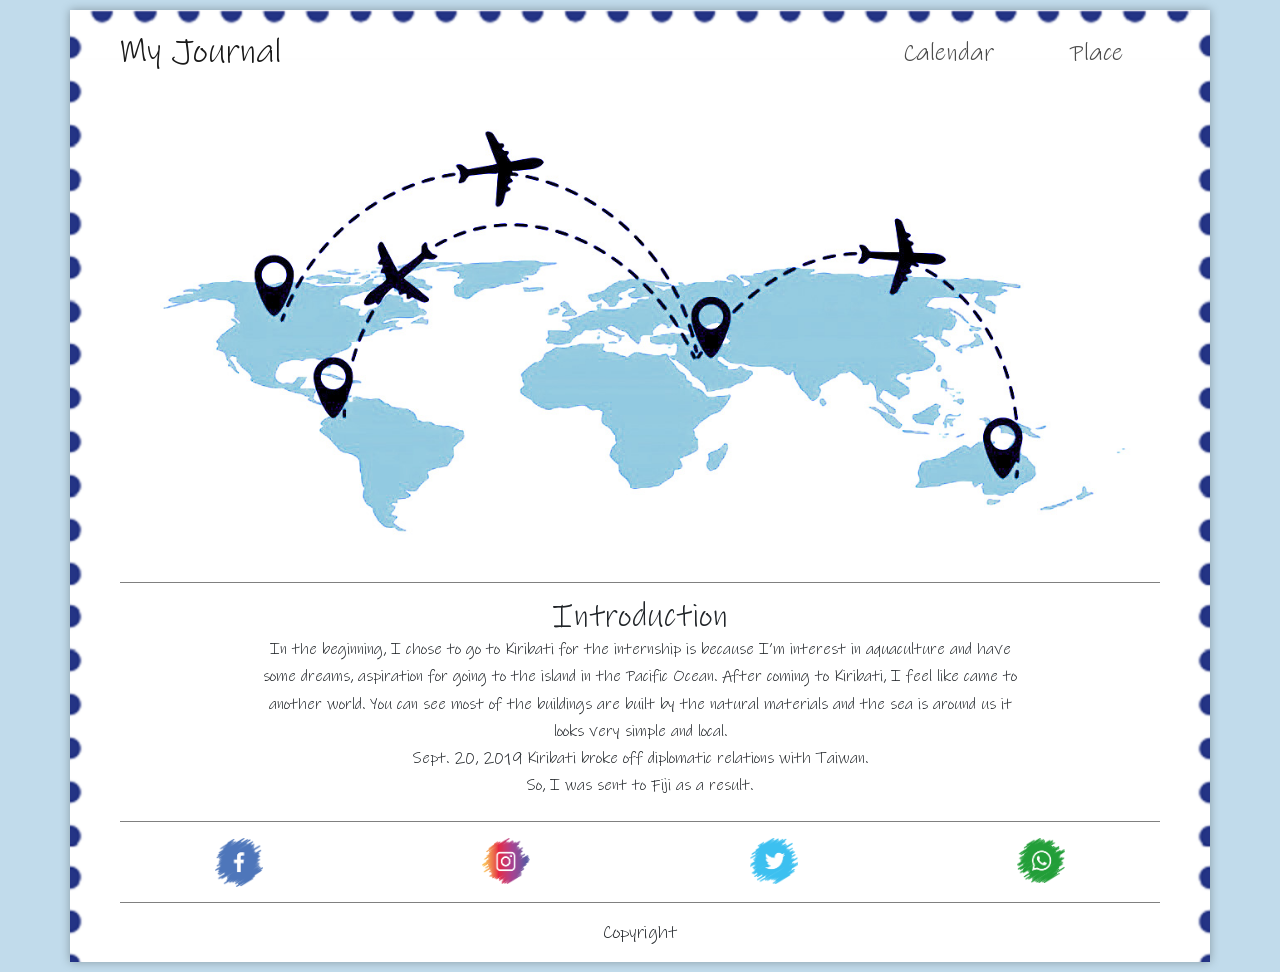
==== index.html @ 39a2f782 "index.html add RWD" ====
<!DOCTYPE html>
<html lang="en">
<head>
    <meta charset="UTF-8">
    <meta name="viewport" content="width=device-width, initial-scale=1.0">
    <title>My Blog</title>
    <link rel="stylesheet" href="css/bootstrap.min.css">
    <link rel="stylesheet" href="css/index.css">
</head>
<body>
    <div class="container bk main">
        <header class="header">
            <nav class="navbar navbar-expand-lg navbar-light top">
                <div class="container top-nav">
                    <a class="navbar-brand header__title font-Inkfree" href="index.html">My Journal</a>
                    <button class="navbar-toggler" type="button" data-toggle="collapse" data-target="#navbarNavAltMarkup" aria-controls="navbarNavAltMarkup" aria-expanded="false" aria-label="Toggle navigation">
                        <span class="icon-bar"></span>
                        <span class="icon-bar"></span>
                    </button>
                    <div class="navbar-collapse collapse" id="navbarNavAltMarkup">
                        <ul class="navbar-nav ml-auto">
                            <li class="nav-item"><a class="nav-link nav__link font-Inkfree" href="calendar.html">Calendar</a></li>
                            <li class="nav-item"><a class="nav-link nav__link font-Inkfree" href="place.html">Place</a></li>
                        </ul>
                    </div>
                </div>
            </nav>
        </header>
        <div class="container">
            <div class="row">
                <div class="col-12">
                    <img class="map" src="img/img_map.jpg" alt="This is a map picture">
                </div>
            </div><!-- /row -->
    
            <div class="row">
                <div class="col-12">
                    <div class="article">
                        <h2 class="main-title font-Inkfree">Introduction</h2>
                        <p class="main-text main-content font-Inkfree">
                            In the beginning, I chose to go to Kiribati for the internship is because I’m interest in aquaculture and have some dreams, aspiration for going to the island in the Pacific Ocean. After coming to Kiribati, I feel like came to another world. You can see most of the buildings are built by the natural materials and the sea is around us it looks very simple and local.<br>Sept. 20, 2019 Kiribati broke off diplomatic relations with Taiwan.<br>So, I was sent to Fiji as a result.
                        </p>
                    </div>
                </div>
            </div><!-- /row -->
    
            <hr class="seperate-line">
    
            <div class="row">
                <div class="col-3">
                    <a class="social_link text-center" href=""><img src="img/img_FB.png" alt="This is a link for FB"></a>
                </div>
                <div class="col-3">
                    <a class="social_link text-center" href=""><img src="img/img_Instagram.png" alt="This is a link for Instagram"></a>
                </div>
                <div class="col-3">
                    <a class="social_link text-center" href=""><img src="img/img_Twitter.png" alt="This is a link for Twitter"></a>
                </div>
                <div class="col-3">
                    <a class="social_link text-center" href=""><img src="img/img_Whatsapp.png" alt="This is a link for Whatsapp"></a>
                </div>
            </div><!-- /row -->
            
            <footer class="footer container font-Inkfree text-center">
                Copyright
            </footer>
        </div>
    </div>
    <script src="js/jquery-3.5.0.min.js"></script>
    <script src="js/bootstrap.min.js"></script>
    <script>
        $(document).ready(function(){
            $(window).scroll(function() {
                var height = $(window).scrollTop();

                if (height > 50) {
                    $(".top-nav").addClass("affix");
                }
                else {
                    $(".top-nav").removeClass("affix");
                }
            });
            })
    </script>
</body>
</html>
---- css/index.css ----
@font-face {
    font-family: "Ink Free";
    src: url("fonts/Ink Free.ttf") format("truetype");
    font-weight: normal;
	font-style: normal;
}

@font-face {
    font-family: "Open Sans";
    src: url("fonts/OpenSans-Regular.ttf") format("truetype");
    font-weight: normal;
	font-style: normal;
}

.font-Opensans {
    font-family: "Open Sans", sans-serif;
}

.font-Inkfree {
    font-family: "Ink Free", sans-serif;
}

html {
    box-sizing: border-box;
    min-height: 100%;
}

*, *:before, *:after {
	box-sizing: inherit;
}

h1, h2, h3, h4, h5{
    margin: 0px;
    padding: 0px;
}

body {
	margin: 0;
    padding: 0;
    line-height: 1.7 !important;
    background-color: #c1dbeb !important;
}

.bk {
    background-image: url("../img/img_index_background.png");
    background-size: 100%;
    background-repeat: no-repeat;
    filter: drop-shadow(0px 0px 5px rgba(0, 0, 0, 0.3));
}

.main {
    margin-top: 10px;
    margin-bottom: 10px;
}

.container {
    padding: 0 25px;
}

.header__title {
    font-size: 2.2rem !important;
}

/* Site Navigation */

.top {
    margin-top: 6px;
    padding-left: 0;
    padding-right: 0;
}

.top-nav {
    padding-left: 1.5rem !important;
    padding-right: 1.5rem !important;
}

.navbar-toggler {
    border: none;
    width: 40px;
    height: 40px;
}

.navbar-toggler:focus {
    outline: none;
}

.navbar-toggler span.icon-bar {
    display: block;
    width: 25px;
    height: 3px;
    background-color: #cccccc;
    border-radius: 1px;
}

.navbar-toggler span.icon-bar {
    transition: all 0.15s;
}

.navbar-toggler span:nth-child(1) {
    margin-bottom: 5px;
    transform: rotate(45deg);
    transform-origin: 24% 10%;
}

.navbar-toggler span:nth-child(2) {
    transform: rotate(-45deg);
    transform-origin: 24% 90%;
}

.navbar-toggler.collapsed span:nth-child(1),
.navbar-toggler.collapsed span:nth-child(2) {
    transform: rotate(0);
}

.nav__link {
    display: block;
    text-decoration: none !important;
    color: rgba(0, 0, 0, 0.7) !important;
    font-size: 25px;
    padding: 5px 0;
	margin: 0 30px;
}

.nav__link:hover {
    color: rgba(0, 0, 0, 1) !important;
}

/* Main Content */
.map{
    width: inherit;
    object-fit: cover;
    margin-bottom: 60px;
}

.main-title {
    text-align: center;
    margin-top: -35px;
    padding-top: 15px;
    border-top: 1px solid gray;
}

.main-text {
    text-align: center;
}

.main-content {
    padding: 0 140px;
}

.social_link {
    display: block;
}

.social_link > img{
    margin: 0 25px;
    max-width: 3rem;
}

/* seprate line */
.seperate-line {
    margin-top: 6px;
    border: 0px;
    border-top: 1px solid gray;
}

.footer {
    margin-top: 15px;
    padding-top: 15px;
    border-top: 1px solid gray;
    height: 60px;
    font-size: large;
}
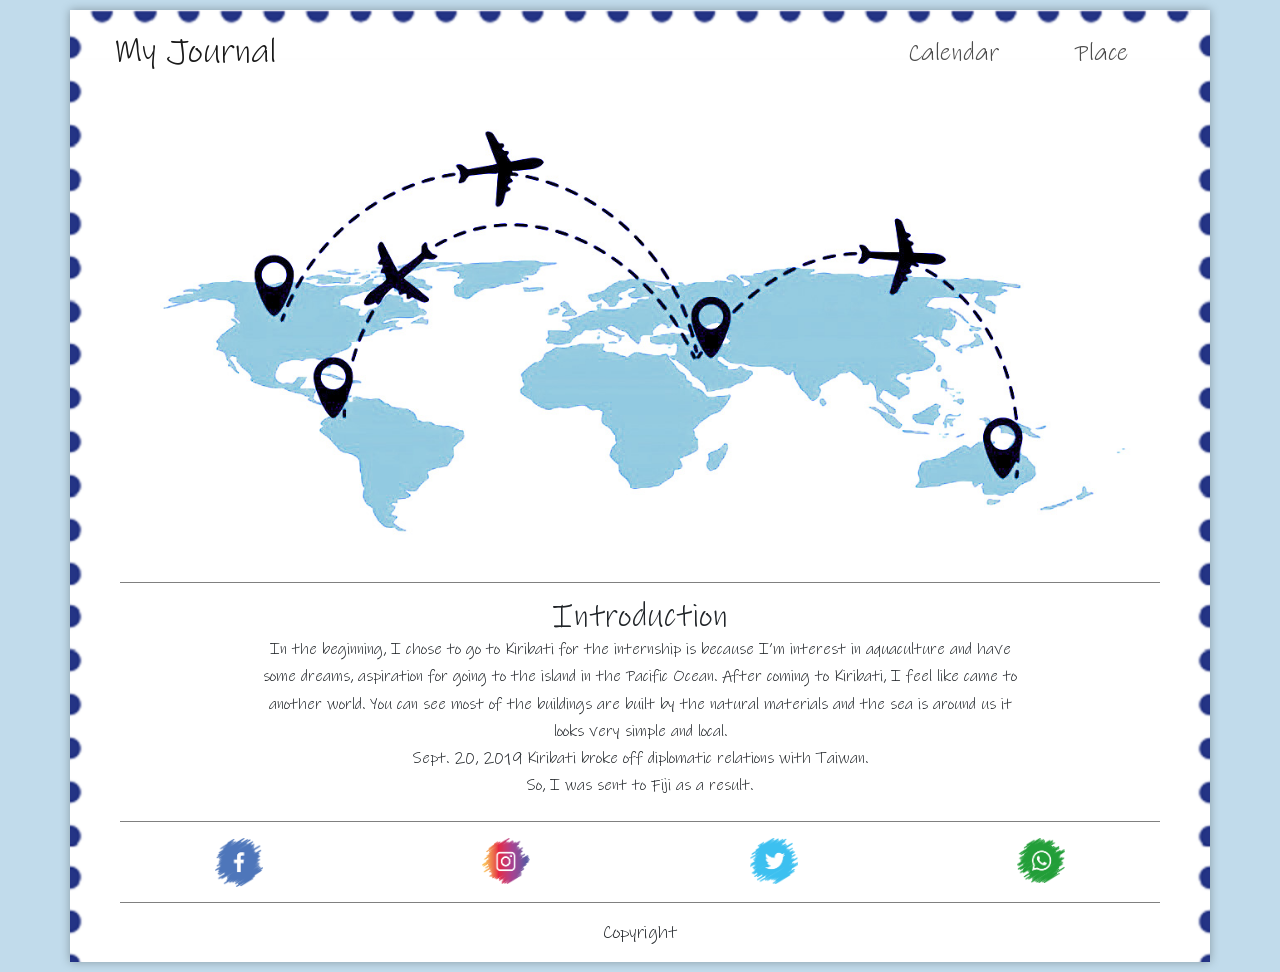
==== commit a7a45cc2: "Adjust padding of main text" ====
--- a/index.html
+++ b/index.html
@@ -13,7 +13,7 @@
             <nav class="navbar navbar-expand-lg navbar-light top">
                 <div class="container top-nav">
                     <a class="navbar-brand header__title font-Inkfree" href="index.html">My Journal</a>
-                    <button class="navbar-toggler" type="button" data-toggle="collapse" data-target="#navbarNavAltMarkup" aria-controls="navbarNavAltMarkup" aria-expanded="false" aria-label="Toggle navigation">
+                    <button class="navbar-toggler collapsed" type="button" data-toggle="collapse" data-target="#navbarNavAltMarkup" aria-controls="navbarNavAltMarkup" aria-expanded="false" aria-label="Toggle navigation">
                         <span class="icon-bar"></span>
                         <span class="icon-bar"></span>
                     </button>
--- a/css/index.css
+++ b/css/index.css
@@ -70,8 +70,14 @@
 }
 
 .top-nav {
-    padding-left: 1.5rem !important;
-    padding-right: 1.5rem !important;
+    padding-left: 1.2rem !important;
+    padding-right: 1.2rem !important;
+}
+
+@media(max-width:768px) {
+    .top-nav {
+        padding: 0 !important;
+    }
 }
 
 .navbar-toggler {
@@ -147,12 +153,18 @@
     padding: 0 140px;
 }
 
+@media(max-width: 768px) {
+    .main-content {
+        padding: 0;
+    }
+}
+
 .social_link {
     display: block;
 }
 
 .social_link > img{
-    margin: 0 25px;
+
     max-width: 3rem;
 }
 
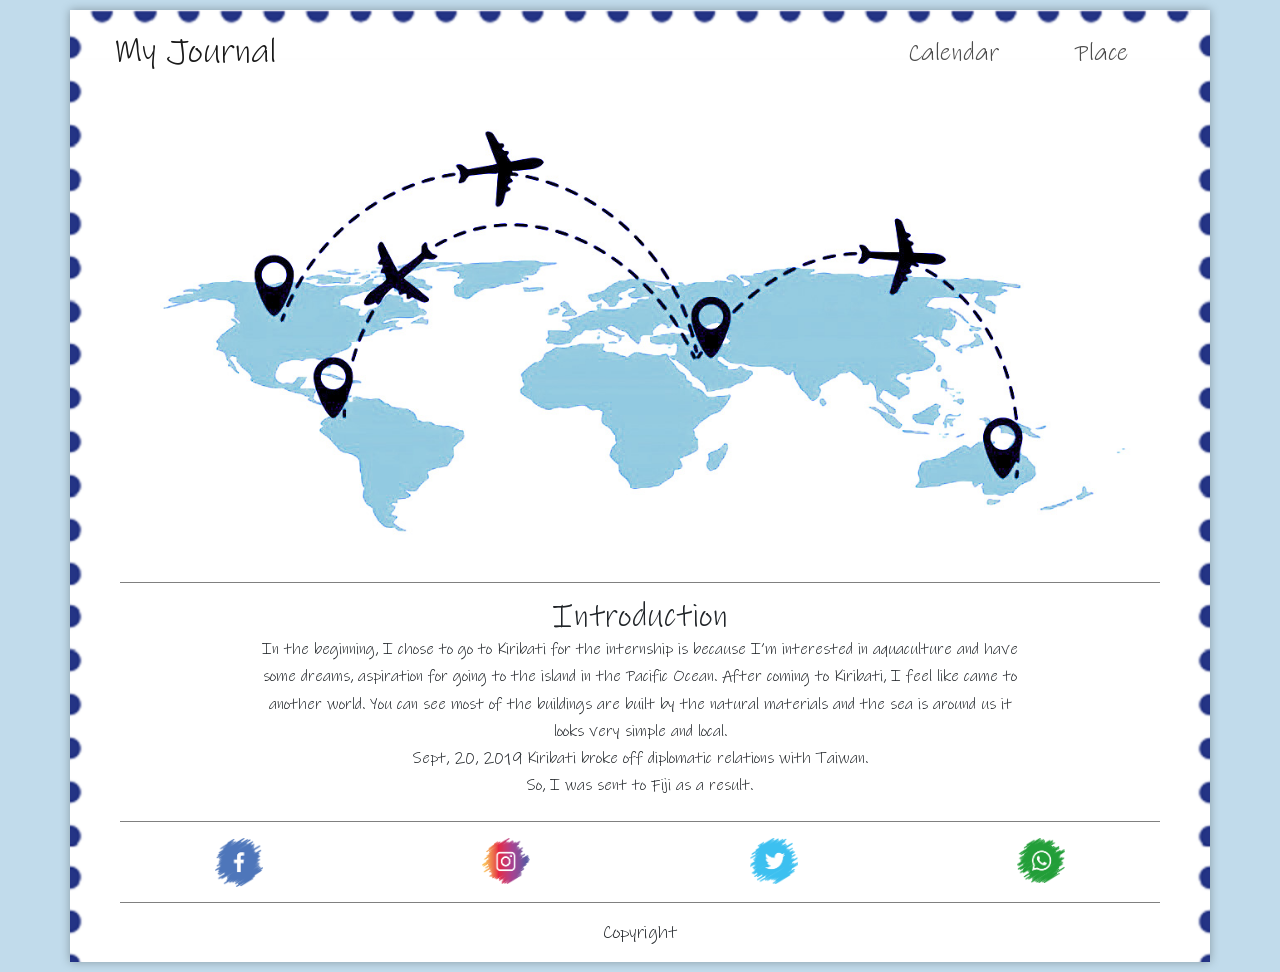
==== commit 53cbc259: "change grammar" ====
--- a/index.html
+++ b/index.html
@@ -38,7 +38,7 @@
                     <div class="article">
                         <h2 class="main-title font-Inkfree">Introduction</h2>
                         <p class="main-text main-content font-Inkfree">
-                            In the beginning, I chose to go to Kiribati for the internship is because I’m interest in aquaculture and have some dreams, aspiration for going to the island in the Pacific Ocean. After coming to Kiribati, I feel like came to another world. You can see most of the buildings are built by the natural materials and the sea is around us it looks very simple and local.<br>Sept. 20, 2019 Kiribati broke off diplomatic relations with Taiwan.<br>So, I was sent to Fiji as a result.
+                            In the beginning, I chose to go to Kiribati for the internship is because I’m interested in aquaculture and have some dreams, aspiration for going to the island in the Pacific Ocean. After coming to Kiribati, I feel like came to another world. You can see most of the buildings are built by the natural materials and the sea is around us it looks very simple and local.<br>Sept, 20, 2019 Kiribati broke off diplomatic relations with Taiwan.<br>So, I was sent to Fiji as a result.
                         </p>
                     </div>
                 </div>
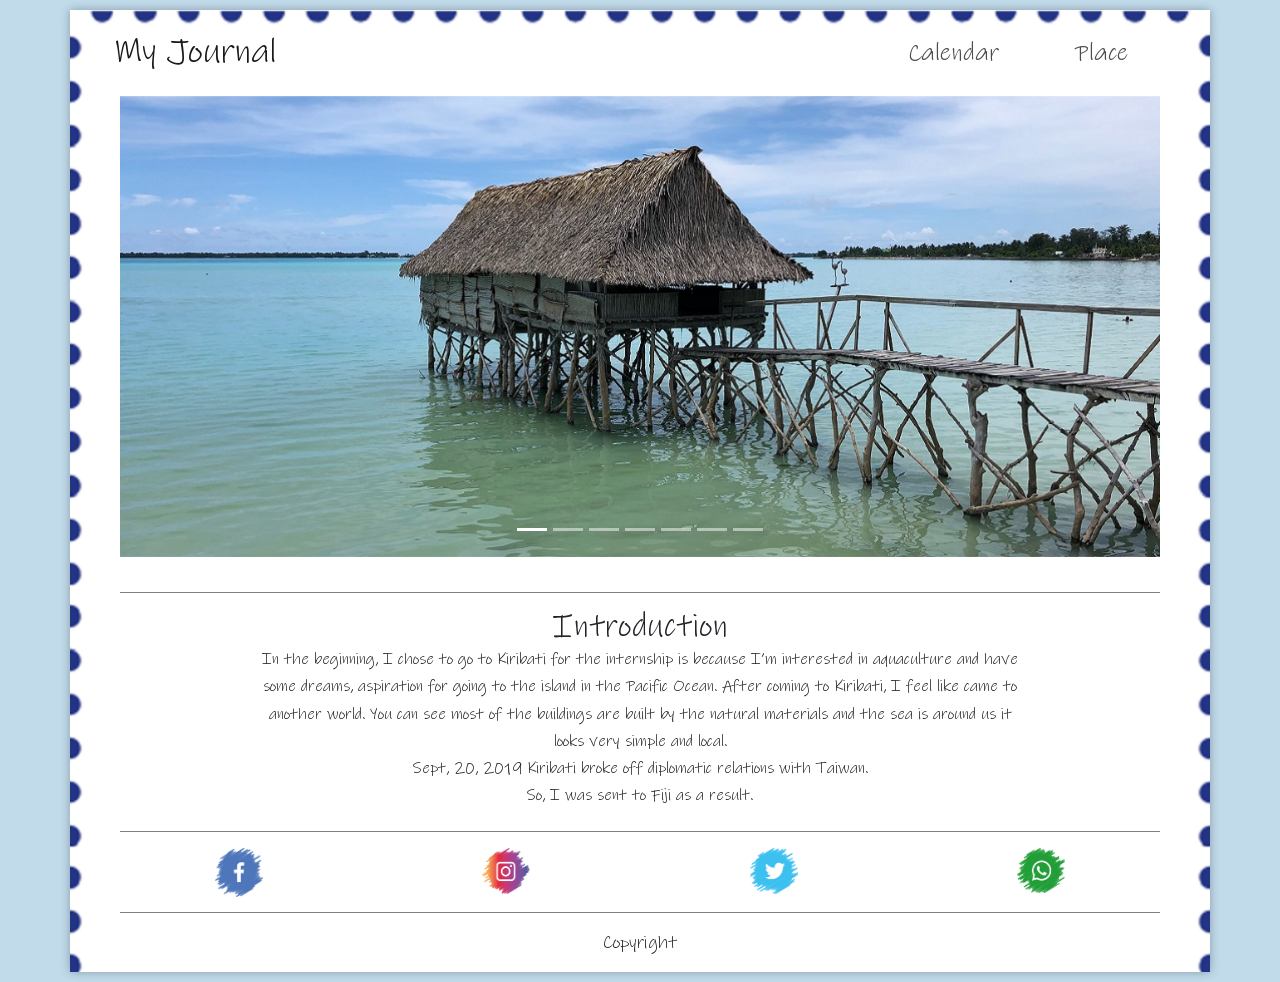
==== commit 5fc3a92f: "upate map picture on main page" ====
--- a/index.html
+++ b/index.html
@@ -29,7 +29,42 @@
         <div class="container">
             <div class="row">
                 <div class="col-12">
-                    <img class="map" src="img/img_map.jpg" alt="This is a map picture">
+                    <div class="banner">
+                        <div id="carouselExampleIndicators" class="carousel slide" data-ride="carousel">
+                            <ol class="carousel-indicators">
+                              <li data-target="#carouselExampleIndicators" data-slide-to="0" class="active"></li>
+                              <li data-target="#carouselExampleIndicators" data-slide-to="1"></li>
+                              <li data-target="#carouselExampleIndicators" data-slide-to="2"></li>
+                              <li data-target="#carouselExampleIndicators" data-slide-to="3"></li>
+                              <li data-target="#carouselExampleIndicators" data-slide-to="4"></li>
+                              <li data-target="#carouselExampleIndicators" data-slide-to="5"></li>
+                              <li data-target="#carouselExampleIndicators" data-slide-to="6"></li>
+                            </ol>
+                            <div class="carousel-inner">
+                                <div class="carousel-item">
+                                  <img src="img/K_01.jpg" class="d-block w-100" alt="...">
+                                </div>
+                                <div class="carousel-item active">
+                                  <img src="img/K_02.jpg" class="d-block w-100" alt="...">
+                                </div>
+                                <div class="carousel-item">
+                                  <img src="img/K_03.jpg" class="d-block w-100" alt="...">
+                                </div>
+                                <div class="carousel-item">
+                                    <img src="img/K_04.jpg" class="d-block w-100" alt="...">
+                                </div>
+                                <div class="carousel-item">
+                                    <img src="img/K_05.jpg" class="d-block w-100" alt="...">
+                                </div>
+                                <div class="carousel-item">
+                                    <img src="img/F_01.jpg" class="d-block w-100" alt="...">
+                                </div>
+                                <div class="carousel-item">
+                                    <img src="img/F_02.jpg" class="d-block w-100" alt="...">
+                                </div>
+                            </div>
+                        </div>
+                    </div>
                 </div>
             </div><!-- /row -->
     
--- a/css/index.css
+++ b/css/index.css
@@ -140,7 +140,7 @@
 
 .main-title {
     text-align: center;
-    margin-top: -35px;
+    margin-top: 35px;
     padding-top: 15px;
     border-top: 1px solid gray;
 }
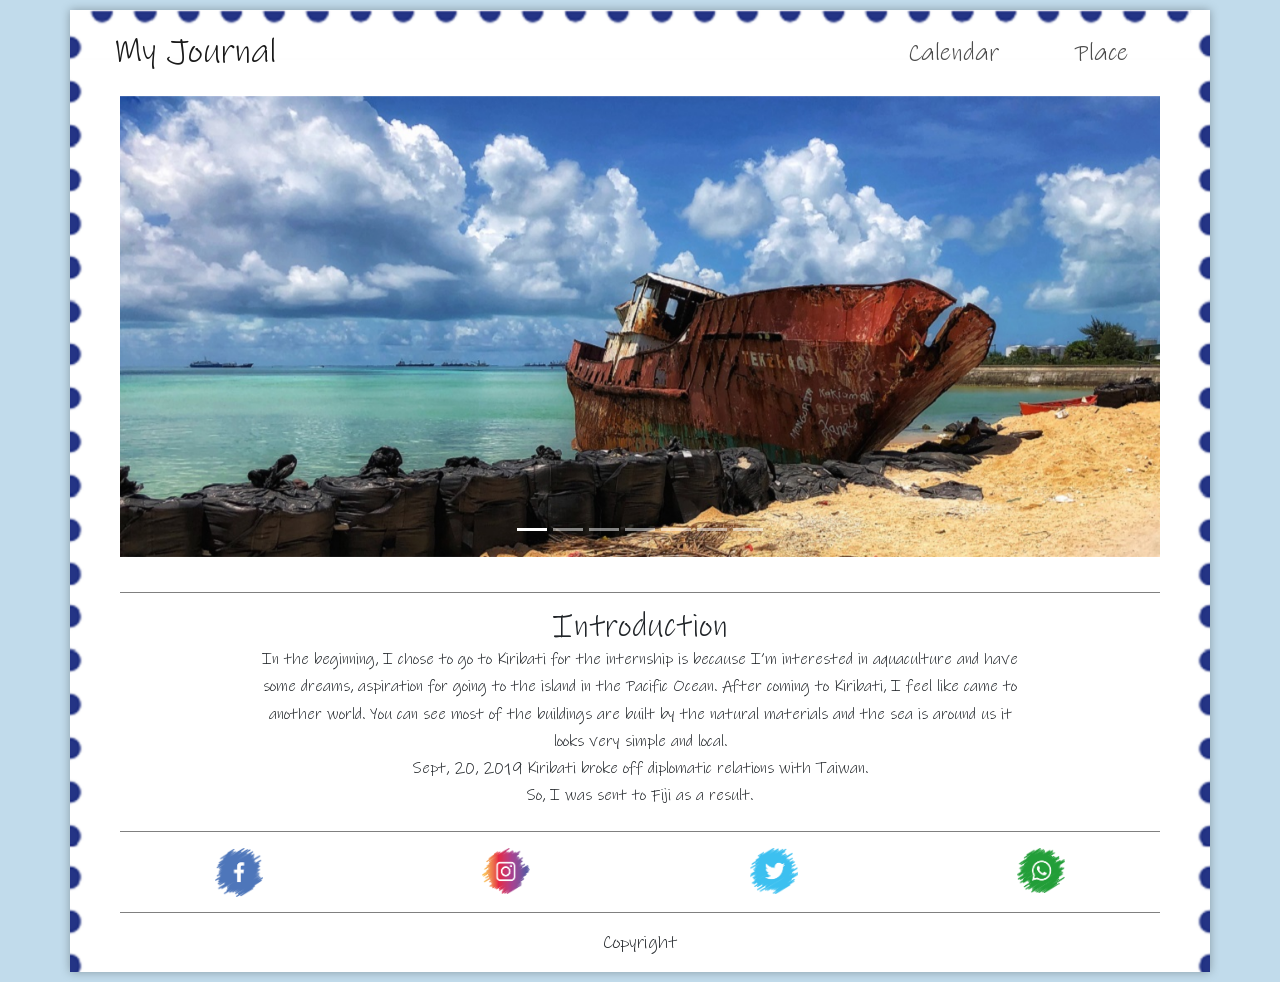
==== commit ebc77324: "Adjust calendar's position" ====
--- a/index.html
+++ b/index.html
@@ -115,7 +115,7 @@
                     $(".top-nav").removeClass("affix");
                 }
             });
-            })
+        })
     </script>
 </body>
 </html>
--- a/css/index.css
+++ b/css/index.css
@@ -97,11 +97,15 @@
     background-color: #cccccc;
     border-radius: 1px;
 }
-
 .navbar-toggler span.icon-bar {
     transition: all 0.15s;
 }
-
+.navbar-toggler.collapsed span:nth-child(1):hover{
+    transform: translateY(-0.2rem);
+}
+.navbar-toggler.collapsed span:nth-child(2):hover{
+    transform: translateY(0.15rem);
+}
 .navbar-toggler span:nth-child(1) {
     margin-bottom: 5px;
     transform: rotate(45deg);
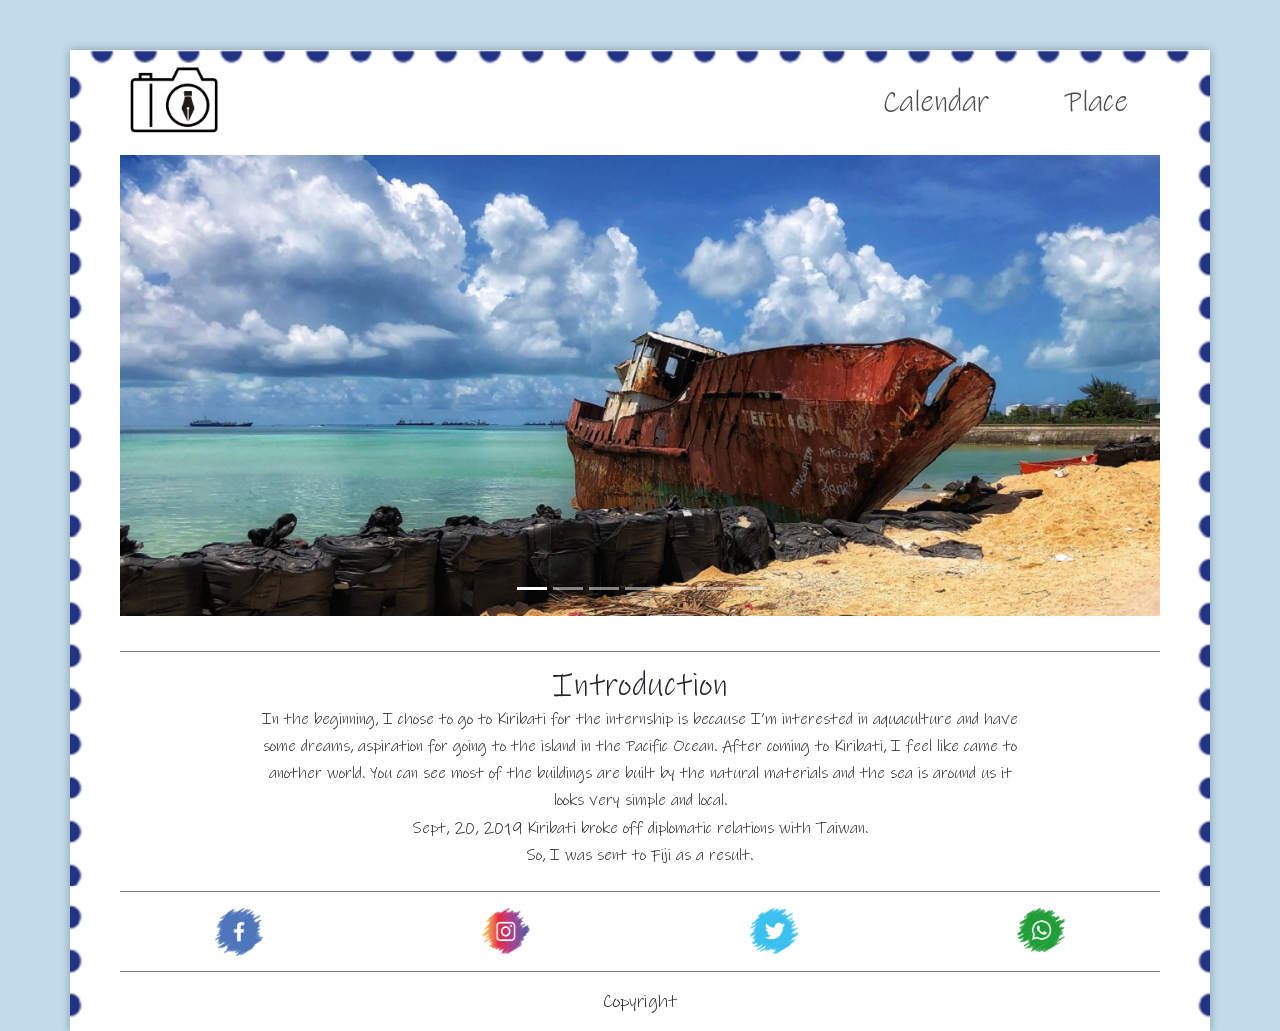
==== commit 0351bf55: "change logo" ====
--- a/index.html
+++ b/index.html
@@ -12,7 +12,7 @@
         <header class="header">
             <nav class="navbar navbar-expand-lg navbar-light top">
                 <div class="container top-nav">
-                    <a class="navbar-brand header__title font-Inkfree" href="index.html">My Journal</a>
+                    <a class="navbar-brand header__title" href="index.html"><img src="img/logo.png" alt=""></a>
                     <button class="navbar-toggler collapsed" type="button" data-toggle="collapse" data-target="#navbarNavAltMarkup" aria-controls="navbarNavAltMarkup" aria-expanded="false" aria-label="Toggle navigation">
                         <span class="icon-bar"></span>
                         <span class="icon-bar"></span>
--- a/css/index.css
+++ b/css/index.css
@@ -49,8 +49,8 @@
 }
 
 .main {
-    margin-top: 10px;
-    margin-bottom: 10px;
+    margin-top: 50px;
+    margin-bottom: 0px;
 }
 
 .container {
@@ -70,13 +70,15 @@
 }
 
 .top-nav {
-    padding-left: 1.2rem !important;
+    padding-left: 1.8rem !important;
     padding-right: 1.2rem !important;
 }
-
+.navbar-brand img{
+    width: 100px;
+}
 @media(max-width:768px) {
     .top-nav {
-        padding: 0 !important;
+        padding: 0 30px!important;
     }
 }
 
@@ -126,7 +128,7 @@
     display: block;
     text-decoration: none !important;
     color: rgba(0, 0, 0, 0.7) !important;
-    font-size: 25px;
+    font-size: 30px;
     padding: 5px 0;
 	margin: 0 30px;
 }
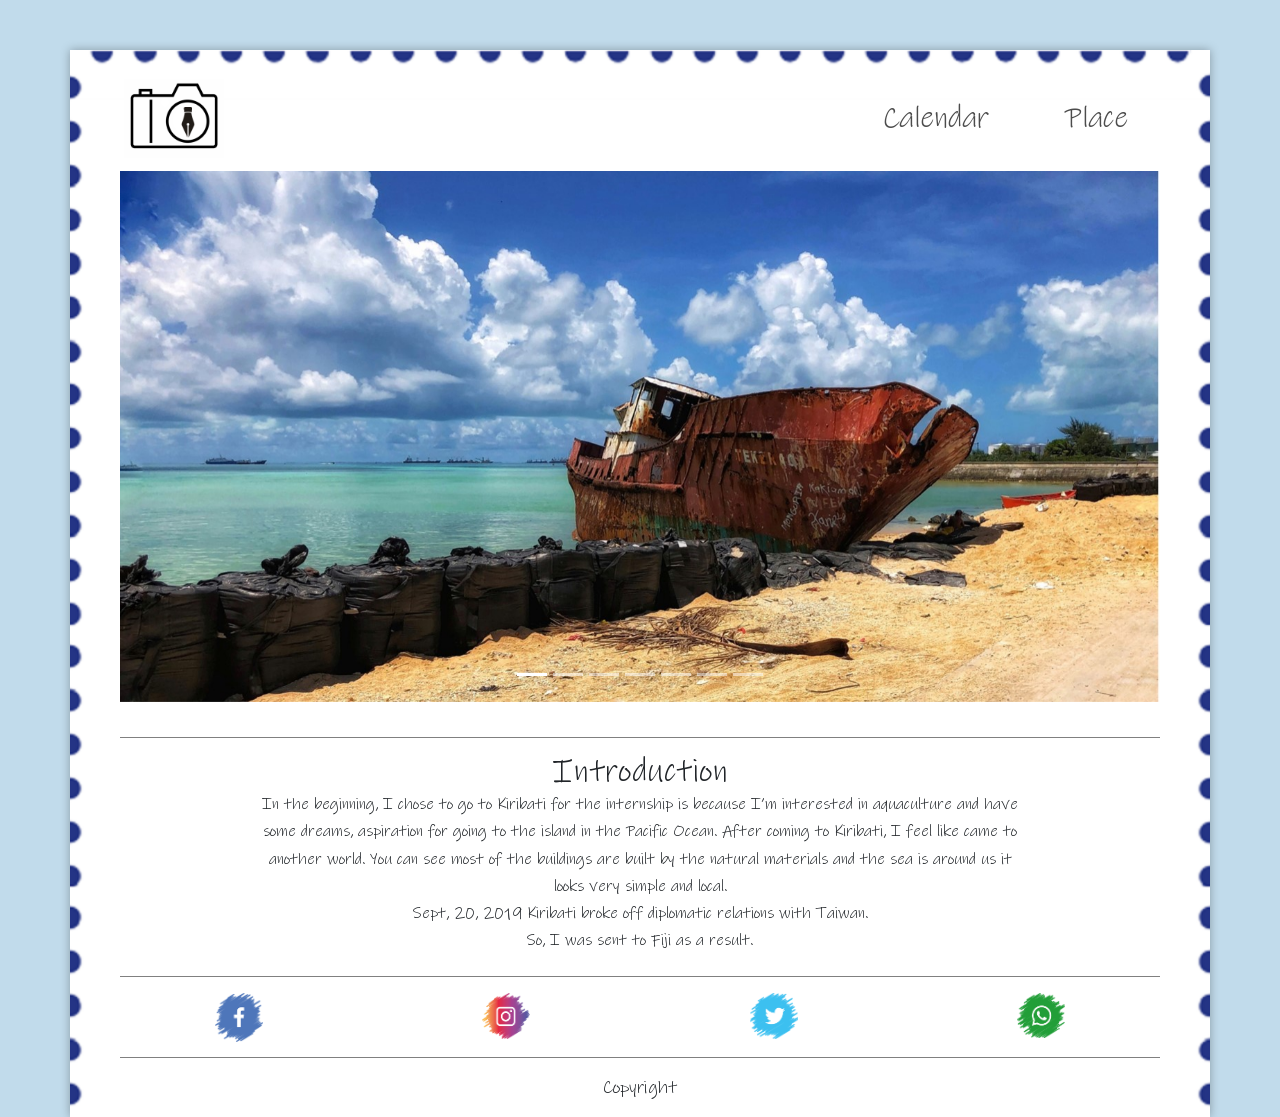
==== commit 164d3236: "update homepage picture" ====
--- a/index.html
+++ b/index.html
@@ -42,25 +42,25 @@
                             </ol>
                             <div class="carousel-inner">
                                 <div class="carousel-item">
-                                  <img src="img/K_01.jpg" class="d-block w-100" alt="...">
+                                  <img src="img/Home/H_00.jpg" class="d-block w-100" alt="...">
                                 </div>
                                 <div class="carousel-item active">
-                                  <img src="img/K_02.jpg" class="d-block w-100" alt="...">
+                                  <img src="img/Home/H_01.jpg" class="d-block w-100" alt="...">
                                 </div>
                                 <div class="carousel-item">
-                                  <img src="img/K_03.jpg" class="d-block w-100" alt="...">
+                                  <img src="img/Home/H_02.jpg" class="d-block w-100" alt="...">
                                 </div>
                                 <div class="carousel-item">
-                                    <img src="img/K_04.jpg" class="d-block w-100" alt="...">
+                                    <img src="img/Home/H_03.jpg" class="d-block w-100" alt="...">
                                 </div>
                                 <div class="carousel-item">
-                                    <img src="img/K_05.jpg" class="d-block w-100" alt="...">
+                                    <img src="img/Home/H_04.jpg" class="d-block w-100" alt="...">
                                 </div>
                                 <div class="carousel-item">
-                                    <img src="img/F_01.jpg" class="d-block w-100" alt="...">
+                                    <img src="img/Home/H_05.jpg" class="d-block w-100" alt="...">
                                 </div>
                                 <div class="carousel-item">
-                                    <img src="img/F_02.jpg" class="d-block w-100" alt="...">
+                                    <img src="img/Home/H_06.jpg" class="d-block w-100" alt="...">
                                 </div>
                             </div>
                         </div>
--- a/css/index.css
+++ b/css/index.css
@@ -72,6 +72,7 @@
 .top-nav {
     padding-left: 1.8rem !important;
     padding-right: 1.2rem !important;
+    padding-top: 1rem !important;
 }
 .navbar-brand img{
     width: 100px;
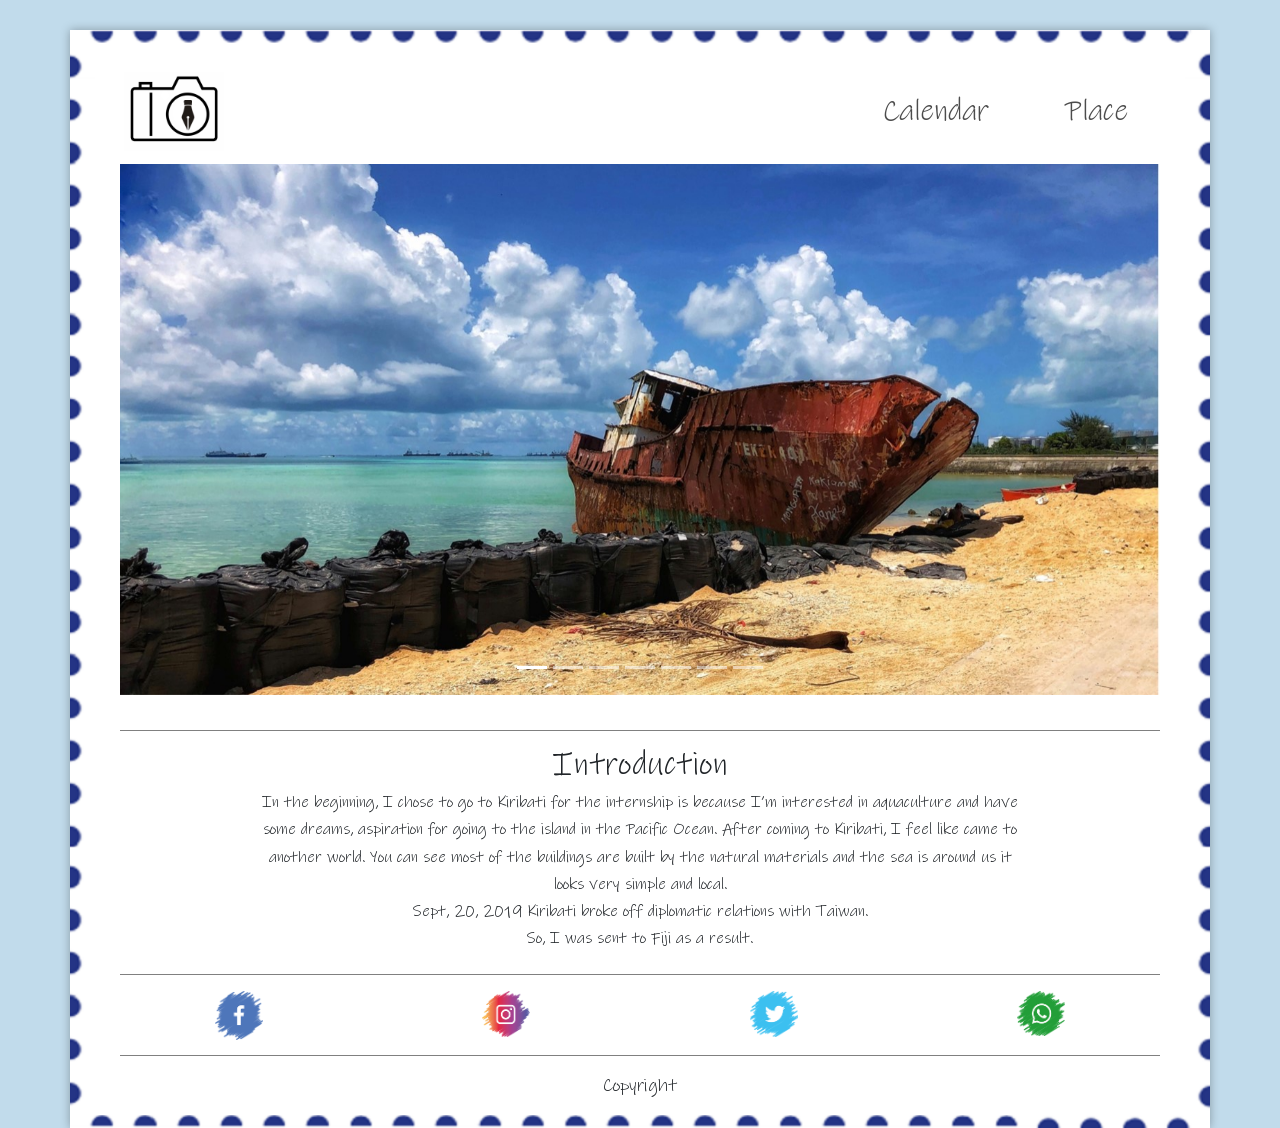
==== commit b387bf38: "Finish index and add rotation reminder" ====
--- a/index.html
+++ b/index.html
@@ -8,97 +8,99 @@
     <link rel="stylesheet" href="css/index.css">
 </head>
 <body>
-    <div class="container bk main">
-        <header class="header">
-            <nav class="navbar navbar-expand-lg navbar-light top">
-                <div class="container top-nav">
-                    <a class="navbar-brand header__title" href="index.html"><img src="img/logo.png" alt=""></a>
-                    <button class="navbar-toggler collapsed" type="button" data-toggle="collapse" data-target="#navbarNavAltMarkup" aria-controls="navbarNavAltMarkup" aria-expanded="false" aria-label="Toggle navigation">
-                        <span class="icon-bar"></span>
-                        <span class="icon-bar"></span>
-                    </button>
-                    <div class="navbar-collapse collapse" id="navbarNavAltMarkup">
-                        <ul class="navbar-nav ml-auto">
-                            <li class="nav-item"><a class="nav-link nav__link font-Inkfree" href="calendar.html">Calendar</a></li>
-                            <li class="nav-item"><a class="nav-link nav__link font-Inkfree" href="place.html">Place</a></li>
-                        </ul>
+    <div class="container stamp main">
+        <div class="bk">
+            <header class="header">
+                <nav class="navbar navbar-expand-lg navbar-light top">
+                    <div class="container top-nav">
+                        <a class="navbar-brand header__title" href="index.html"><img src="img/logo.png" alt=""></a>
+                        <button class="navbar-toggler collapsed" type="button" data-toggle="collapse" data-target="#navbarNavAltMarkup" aria-controls="navbarNavAltMarkup" aria-expanded="false" aria-label="Toggle navigation">
+                            <span class="icon-bar"></span>
+                            <span class="icon-bar"></span>
+                        </button>
+                        <div class="navbar-collapse collapse" id="navbarNavAltMarkup">
+                            <ul class="navbar-nav ml-auto">
+                                <li class="nav-item"><a class="nav-link nav__link font-Inkfree" href="calendar.html">Calendar</a></li>
+                                <li class="nav-item"><a class="nav-link nav__link font-Inkfree" href="place.html">Place</a></li>
+                            </ul>
+                        </div>
                     </div>
-                </div>
-            </nav>
-        </header>
-        <div class="container">
-            <div class="row">
-                <div class="col-12">
-                    <div class="banner">
-                        <div id="carouselExampleIndicators" class="carousel slide" data-ride="carousel">
-                            <ol class="carousel-indicators">
-                              <li data-target="#carouselExampleIndicators" data-slide-to="0" class="active"></li>
-                              <li data-target="#carouselExampleIndicators" data-slide-to="1"></li>
-                              <li data-target="#carouselExampleIndicators" data-slide-to="2"></li>
-                              <li data-target="#carouselExampleIndicators" data-slide-to="3"></li>
-                              <li data-target="#carouselExampleIndicators" data-slide-to="4"></li>
-                              <li data-target="#carouselExampleIndicators" data-slide-to="5"></li>
-                              <li data-target="#carouselExampleIndicators" data-slide-to="6"></li>
-                            </ol>
-                            <div class="carousel-inner">
-                                <div class="carousel-item">
-                                  <img src="img/Home/H_00.jpg" class="d-block w-100" alt="...">
-                                </div>
-                                <div class="carousel-item active">
-                                  <img src="img/Home/H_01.jpg" class="d-block w-100" alt="...">
-                                </div>
-                                <div class="carousel-item">
-                                  <img src="img/Home/H_02.jpg" class="d-block w-100" alt="...">
-                                </div>
-                                <div class="carousel-item">
-                                    <img src="img/Home/H_03.jpg" class="d-block w-100" alt="...">
-                                </div>
-                                <div class="carousel-item">
-                                    <img src="img/Home/H_04.jpg" class="d-block w-100" alt="...">
-                                </div>
-                                <div class="carousel-item">
-                                    <img src="img/Home/H_05.jpg" class="d-block w-100" alt="...">
-                                </div>
-                                <div class="carousel-item">
-                                    <img src="img/Home/H_06.jpg" class="d-block w-100" alt="...">
+                </nav>
+            </header>
+            <div class="container">
+                <div class="row">
+                    <div class="col-12">
+                        <div class="banner">
+                            <div id="carouselExampleIndicators" class="carousel slide" data-ride="carousel">
+                                <ol class="carousel-indicators">
+                                  <li data-target="#carouselExampleIndicators" data-slide-to="0" class="active"></li>
+                                  <li data-target="#carouselExampleIndicators" data-slide-to="1"></li>
+                                  <li data-target="#carouselExampleIndicators" data-slide-to="2"></li>
+                                  <li data-target="#carouselExampleIndicators" data-slide-to="3"></li>
+                                  <li data-target="#carouselExampleIndicators" data-slide-to="4"></li>
+                                  <li data-target="#carouselExampleIndicators" data-slide-to="5"></li>
+                                  <li data-target="#carouselExampleIndicators" data-slide-to="6"></li>
+                                </ol>
+                                <div class="carousel-inner">
+                                    <div class="carousel-item">
+                                      <img src="img/Home/H_00.jpg" class="d-block w-100" alt="...">
+                                    </div>
+                                    <div class="carousel-item active">
+                                      <img src="img/Home/H_01.jpg" class="d-block w-100" alt="...">
+                                    </div>
+                                    <div class="carousel-item">
+                                      <img src="img/Home/H_02.jpg" class="d-block w-100" alt="...">
+                                    </div>
+                                    <div class="carousel-item">
+                                        <img src="img/Home/H_03.jpg" class="d-block w-100" alt="...">
+                                    </div>
+                                    <div class="carousel-item">
+                                        <img src="img/Home/H_04.jpg" class="d-block w-100" alt="...">
+                                    </div>
+                                    <div class="carousel-item">
+                                        <img src="img/Home/H_05.jpg" class="d-block w-100" alt="...">
+                                    </div>
+                                    <div class="carousel-item">
+                                        <img src="img/Home/H_06.jpg" class="d-block w-100" alt="...">
+                                    </div>
                                 </div>
                             </div>
                         </div>
                     </div>
-                </div>
-            </div><!-- /row -->
-    
-            <div class="row">
-                <div class="col-12">
-                    <div class="article">
-                        <h2 class="main-title font-Inkfree">Introduction</h2>
-                        <p class="main-text main-content font-Inkfree">
-                            In the beginning, I chose to go to Kiribati for the internship is because I’m interested in aquaculture and have some dreams, aspiration for going to the island in the Pacific Ocean. After coming to Kiribati, I feel like came to another world. You can see most of the buildings are built by the natural materials and the sea is around us it looks very simple and local.<br>Sept, 20, 2019 Kiribati broke off diplomatic relations with Taiwan.<br>So, I was sent to Fiji as a result.
-                        </p>
+                </div><!-- /row -->
+        
+                <div class="row">
+                    <div class="col-12">
+                        <div class="article">
+                            <h2 class="main-title font-Inkfree">Introduction</h2>
+                            <p class="main-text main-content font-Inkfree">
+                                In the beginning, I chose to go to Kiribati for the internship is because I’m interested in aquaculture and have some dreams, aspiration for going to the island in the Pacific Ocean. After coming to Kiribati, I feel like came to another world. You can see most of the buildings are built by the natural materials and the sea is around us it looks very simple and local.<br>Sept, 20, 2019 Kiribati broke off diplomatic relations with Taiwan.<br>So, I was sent to Fiji as a result.
+                            </p>
+                        </div>
                     </div>
-                </div>
-            </div><!-- /row -->
-    
-            <hr class="seperate-line">
-    
-            <div class="row">
-                <div class="col-3">
-                    <a class="social_link text-center" href=""><img src="img/img_FB.png" alt="This is a link for FB"></a>
-                </div>
-                <div class="col-3">
-                    <a class="social_link text-center" href=""><img src="img/img_Instagram.png" alt="This is a link for Instagram"></a>
-                </div>
-                <div class="col-3">
-                    <a class="social_link text-center" href=""><img src="img/img_Twitter.png" alt="This is a link for Twitter"></a>
-                </div>
-                <div class="col-3">
-                    <a class="social_link text-center" href=""><img src="img/img_Whatsapp.png" alt="This is a link for Whatsapp"></a>
-                </div>
-            </div><!-- /row -->
-            
-            <footer class="footer container font-Inkfree text-center">
-                Copyright
-            </footer>
+                </div><!-- /row -->
+        
+                <hr class="seperate-line">
+        
+                <div class="row">
+                    <div class="col-3">
+                        <a class="social_link text-center" href=""><img src="img/img_FB.png" alt="This is a link for FB"></a>
+                    </div>
+                    <div class="col-3">
+                        <a class="social_link text-center" href=""><img src="img/img_Instagram.png" alt="This is a link for Instagram"></a>
+                    </div>
+                    <div class="col-3">
+                        <a class="social_link text-center" href=""><img src="img/img_Twitter.png" alt="This is a link for Twitter"></a>
+                    </div>
+                    <div class="col-3">
+                        <a class="social_link text-center" href=""><img src="img/img_Whatsapp.png" alt="This is a link for Whatsapp"></a>
+                    </div>
+                </div><!-- /row -->
+                
+                <footer class="footer container font-Inkfree text-center">
+                    Copyright
+                </footer>
+            </div>
         </div>
     </div>
     <script src="js/jquery-3.5.0.min.js"></script>
--- a/css/index.css
+++ b/css/index.css
@@ -41,15 +41,30 @@
     background-color: #c1dbeb !important;
 }
 
+.stamp {
+    background-image: url("../img/img_index_background.png");
+    background-size: contain;
+    height: 100%;
+    width: 100%;
+    background-repeat: round;
+    filter: drop-shadow(0px 0px 5px rgba(0, 0, 0, 0.3));
+    padding-top: 7px !important;
+    padding-bottom: 13px !important;
+}
+
+@media (max-width: 768px) {
+    .stamp {
+        padding-left: 7px !important;
+        padding-right: 7px !important;
+    }
+}
+
 .bk {
-    background-image: url("../img/img_index_background.png");
-    background-size: 100%;
-    background-repeat: no-repeat;
-    filter: drop-shadow(0px 0px 5px rgba(0, 0, 0, 0.3));
+    background-color: white;
 }
 
 .main {
-    margin-top: 50px;
+    margin-top: 30px;
     margin-bottom: 0px;
 }
 
@@ -138,6 +153,12 @@
     color: rgba(0, 0, 0, 1) !important;
 }
 
+.collapsing {
+    -webkit-transition: height 0.1s ease;
+    -o-transition: height 0.1s ease;
+    transition: height 0.1s ease;
+}
+
 /* Main Content */
 .map{
     width: inherit;
@@ -157,6 +178,7 @@
 }
 
 .main-content {
+    margin-top: 5px;
     padding: 0 140px;
 }
 
